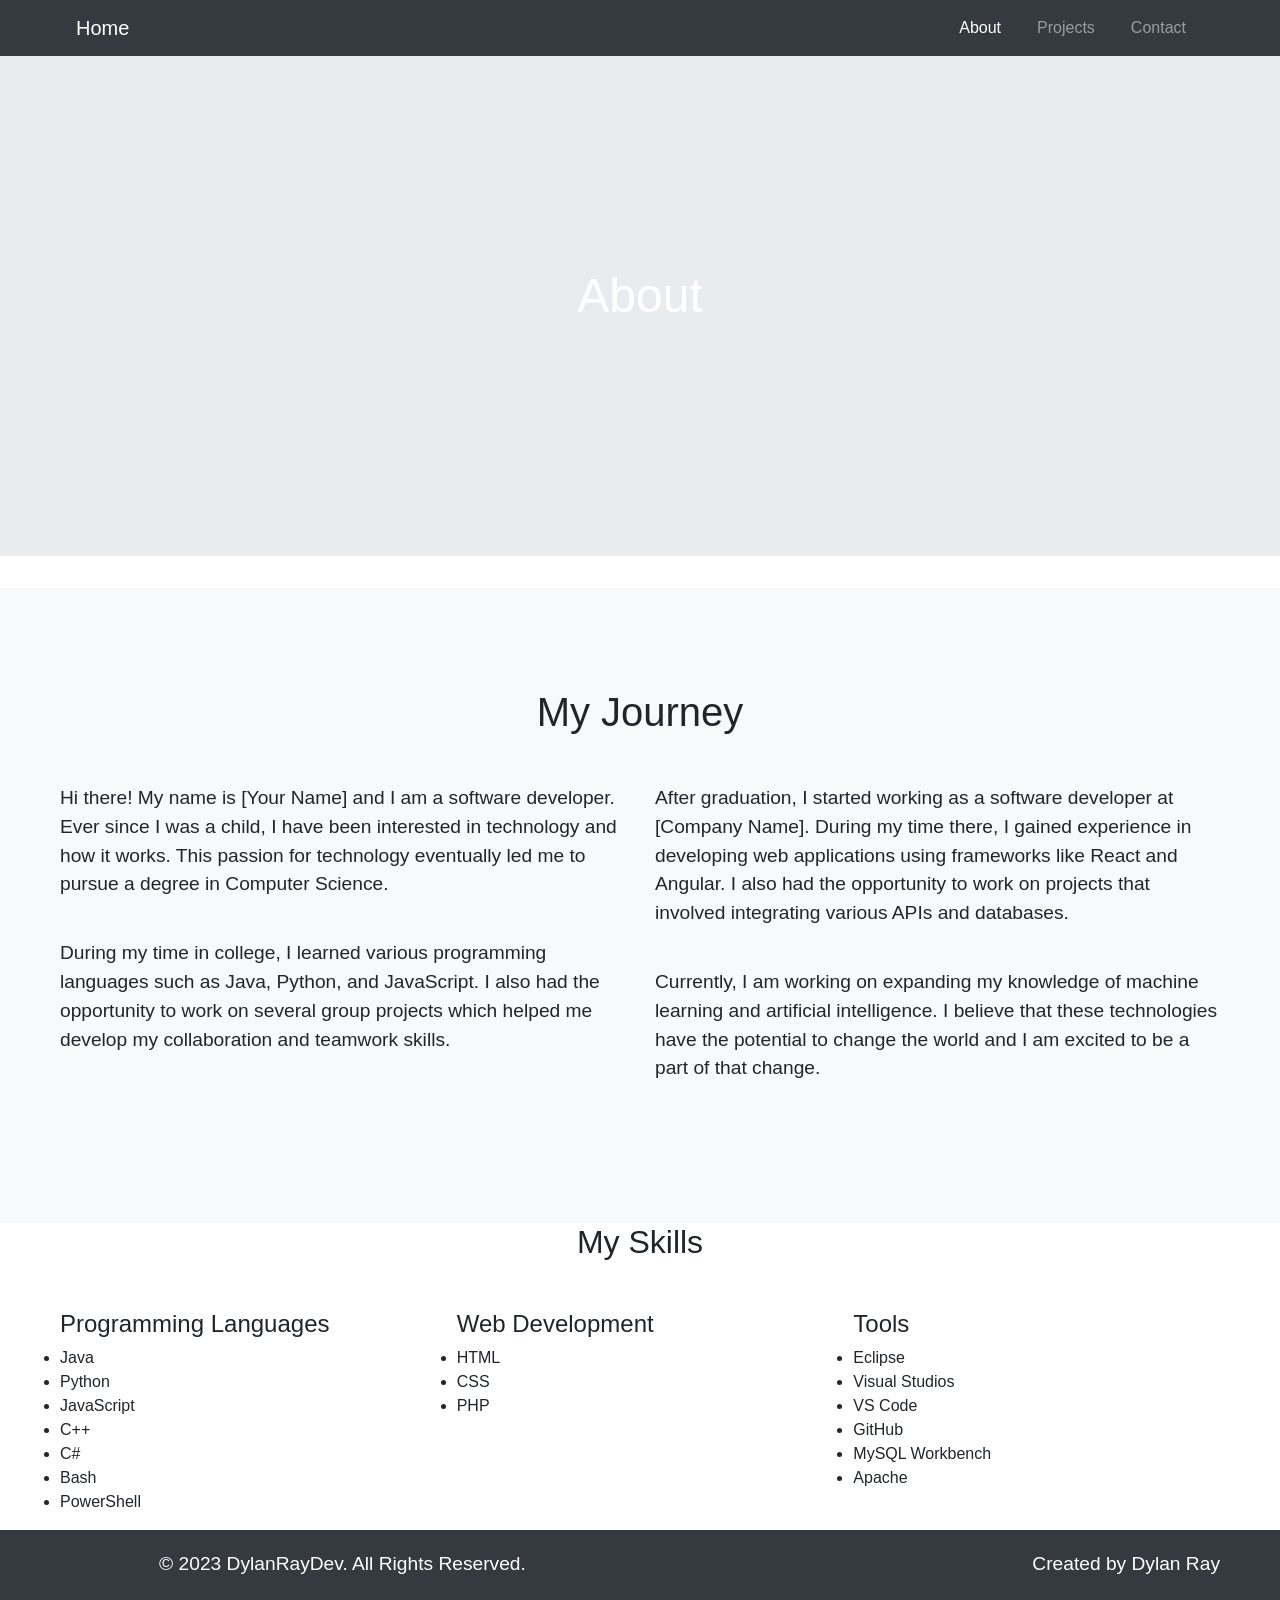
==== about.html @ 08423bec "Add files via upload" ====
<!DOCTYPE html>
<html>
<head>
	<title>Portfolio Website Template</title>
	<!-- Link to Bootstrap CSS -->
	<link rel="stylesheet" href="https://stackpath.bootstrapcdn.com/bootstrap/4.3.1/css/bootstrap.min.css" integrity="sha384-ggOyR0iXCbMQv3Xipma34MD+dH/1fQ784/j6cY/iJTQUOhcWr7x9JvoRxT2MZw1T" crossorigin="anonymous">
	<!-- Link to custom CSS -->
	<link rel="stylesheet" href="style.css">
	<link rel="stylesheet" href="https://use.fontawesome.com/releases/v5.15.3/css/all.css">
</head>
<body>
	<header class="bg-dark text-white">
		<div class="container">
			<nav class="navbar navbar-expand-lg navbar-dark">
				<a class="navbar-brand" href="index.html">Home</a>
                <button class="navbar-toggler" type="button" data-toggle="collapse" data-target="#navbarNav" aria-controls="navbarNav" aria-expanded="false" aria-label="Toggle navigation">
    				<span class="navbar-toggler-icon"></span>
  				</button>
				<div class="collapse navbar-collapse justify-content-end" id="navbarNav">
					<ul class="navbar-nav">
						<li class="nav-item active">
							<a class="nav-link" href="about.html">About</a>
						</li>
						<li class="nav-item">
							<a class="nav-link" href="index.html#projects">Projects</a>
						</li>
						<li class="nav-item">
							<a class="nav-link" href="index.html#contact">Contact</a>
						</li>
					</ul>
				</div>
			</nav>
		</div>
	</header>

	<section id="banner" class="jumbotron jumbotron-fluid">
		<div class="container">
			<h1 class="display-4">About</h1>
		</div>
	</section>
    <section id="about" class="bg-light">
		<div class="container">
			<h2 class="text-center mb-5">My Journey</h2>
			<div class="row">
				<div class="col-md-6">
					<p>Hi there! My name is [Your Name] and I am a software developer. Ever since I was a child, I have been interested in technology and how it works. This passion for technology eventually led me to pursue a degree in Computer Science.</p>
					<p>During my time in college, I learned various programming languages such as Java, Python, and JavaScript. I also had the opportunity to work on several group projects which helped me develop my collaboration and teamwork skills.</p>
				</div>
				<div class="col-md-6">
					<p>After graduation, I started working as a software developer at [Company Name]. During my time there, I gained experience in developing web applications using frameworks like React and Angular. I also had the opportunity to work on projects that involved integrating various APIs and databases.</p>
					<p>Currently, I am working on expanding my knowledge of machine learning and artificial intelligence. I believe that these technologies have the potential to change the world and I am excited to be a part of that change.</p>
				</div>
			</div>
		</div>
	</section>
    <section id="skills">
        <div class="container">
            <h2 class="text-center mb-5">My Skills</h2>
            <div class="row">
                <div class="col-md-4">
                    <h4>Programming Languages</h4>
                    <ul>
                        <li>Java</li>
                        <li>Python</li>
                        <li>JavaScript</li>
                        <li>C++</li>
                        <li>C#</li>
                        <li>Bash</li>
                        <li>PowerShell</li>
                    </ul>
                </div>
                <div class="col-md-4">
                    <h4>Web Development</h4>
                    <ul>
                        <li>HTML</li>
                        <li>CSS</li>
                        <li>PHP</li>
                    </ul>
                </div>
                <div class="col-md-4">
                    <h4>Tools</h4>
                    <ul>
                        <li>Eclipse</li>
                        <li>Visual Studios</li>
                        <li>VS Code</li>
                        <li>GitHub</li>
                        <li>MySQL Workbench</li>
                        <li>Apache</li>
                    </ul>
                </div>
            </div>
        </div>
    </section>
    <footer class="bg-dark text-white">
		<div class="container">
			<div class="row">
				<div class="col-md-6">
					<p>&copy; 2023 DylanRayDev. All Rights Reserved.</p>
				</div>
				<div class="col-md-6">
					<p class="float-right">Created by Dylan Ray</p>
				</div>
			</div>
		</div>
	</footer>
</body>
</html>
---- style.css ----
/* Reset styles */
* {
	margin: 0;
	padding: 0;
	box-sizing: border-box;
}

/* Global styles */
body {
	font-family: Arial, sans-serif;
}

.container {
	max-width: 1200px;
	margin: 0 auto;
	padding: 0 20px;
}

/* Header styles */
header {
	background-color: #333;
	color: #fff;
}

nav {
	display: flex;
	justify-content: space-between;
	align-items: center;
	padding: 20px;
}

nav ul {
	display: flex;
	list-style: none;
}

nav li {
	margin: 0 10px;
}

nav a {
	color: #fff;
	text-decoration: none;
}

/* Banner styles */
#banner {
	background-image: url('https://img.freepik.com/free-photo/beautiful-shining-stars-night-sky_181624-622.jpg?w=996&t=st=1683250974~exp=1683251574~hmac=592f02b3861e629ef1b5d54384a7a4e4dfd36d8c9cb2a33499f6e412cc54fbe3');
	background-size: cover;
	background-position: center;
	height: 500px;
	display: flex;
	justify-content: center;
	align-items: center;
	color: #fff;
	text-align: center;
}

#banner h1 {
	font-size: 3rem;
	margin-bottom: 20px;
}

#banner p {
	font-size: 1.5rem;
}

/* About section styles */
#about {
	background-color: #f2f2f2;
	padding: 100px 0;
}

#about h2 {
	font-size: 2.5rem;
	margin-bottom: 40px;
}

#about p {
	font-size: 1.2rem;
	line-height: 1.5;
	margin-bottom: 40px;
}

.btn {
	background-color: #333;
	color: #fff;
	padding: 10px 20px;
	border: none;
	border-radius: 5px;
	text-transform: uppercase;
	font-size: 0.9rem;
	text-decoration: none;
	display: inline-block;
}

/* Projects section styles */
#projects {
	padding: 100px 0;
}

#projects h2 {
	font-size: 2.5rem;
	margin-bottom: 40px;
}

.projects {
	display: flex;
	flex-wrap: wrap;
	justify-content: space-between;
}

.project {
	flex-basis: calc(33.33% - 20px);
	margin-bottom: 40px;
}

.project h3 {
	font-size: 1.5rem;
	margin-bottom: 10px;
}

.project p {
	font-size: 1.2rem;
	line-height: 1.5;
	margin-bottom: 20px;
}

/* Contact section styles */
#contact {
	background-color: #f2f2f2;
	padding: 100px 0;
}

#contact h2 {
	font-size: 2.5rem;
	margin-bottom: 40px;
}

label {
	display: block;
	font-size: 1.2rem;
	margin-bottom: 10px;
}

input[type="text"],
input[type="email"],
textarea {
	display: block;
	width: 100%;
	padding: 10px;
	margin-bottom: 20px;
	border: none;
	border-radius: 5px;
	font-size: 1.2rem;
}

button[type="submit"] {
	background-color: #333;
	color: #fff;
	padding: 10px 20px;
	border: none;
	border-radius: 5px;
	text-transform: uppercase;
	font-size: 0.9rem;
	cursor: pointer;
}

/* Footer styles */
footer {
	background-color: #333;
	color: #fff;
	padding: 20px;
	text-align: center;
}

footer p {
	font-size: 1.2rem;
}
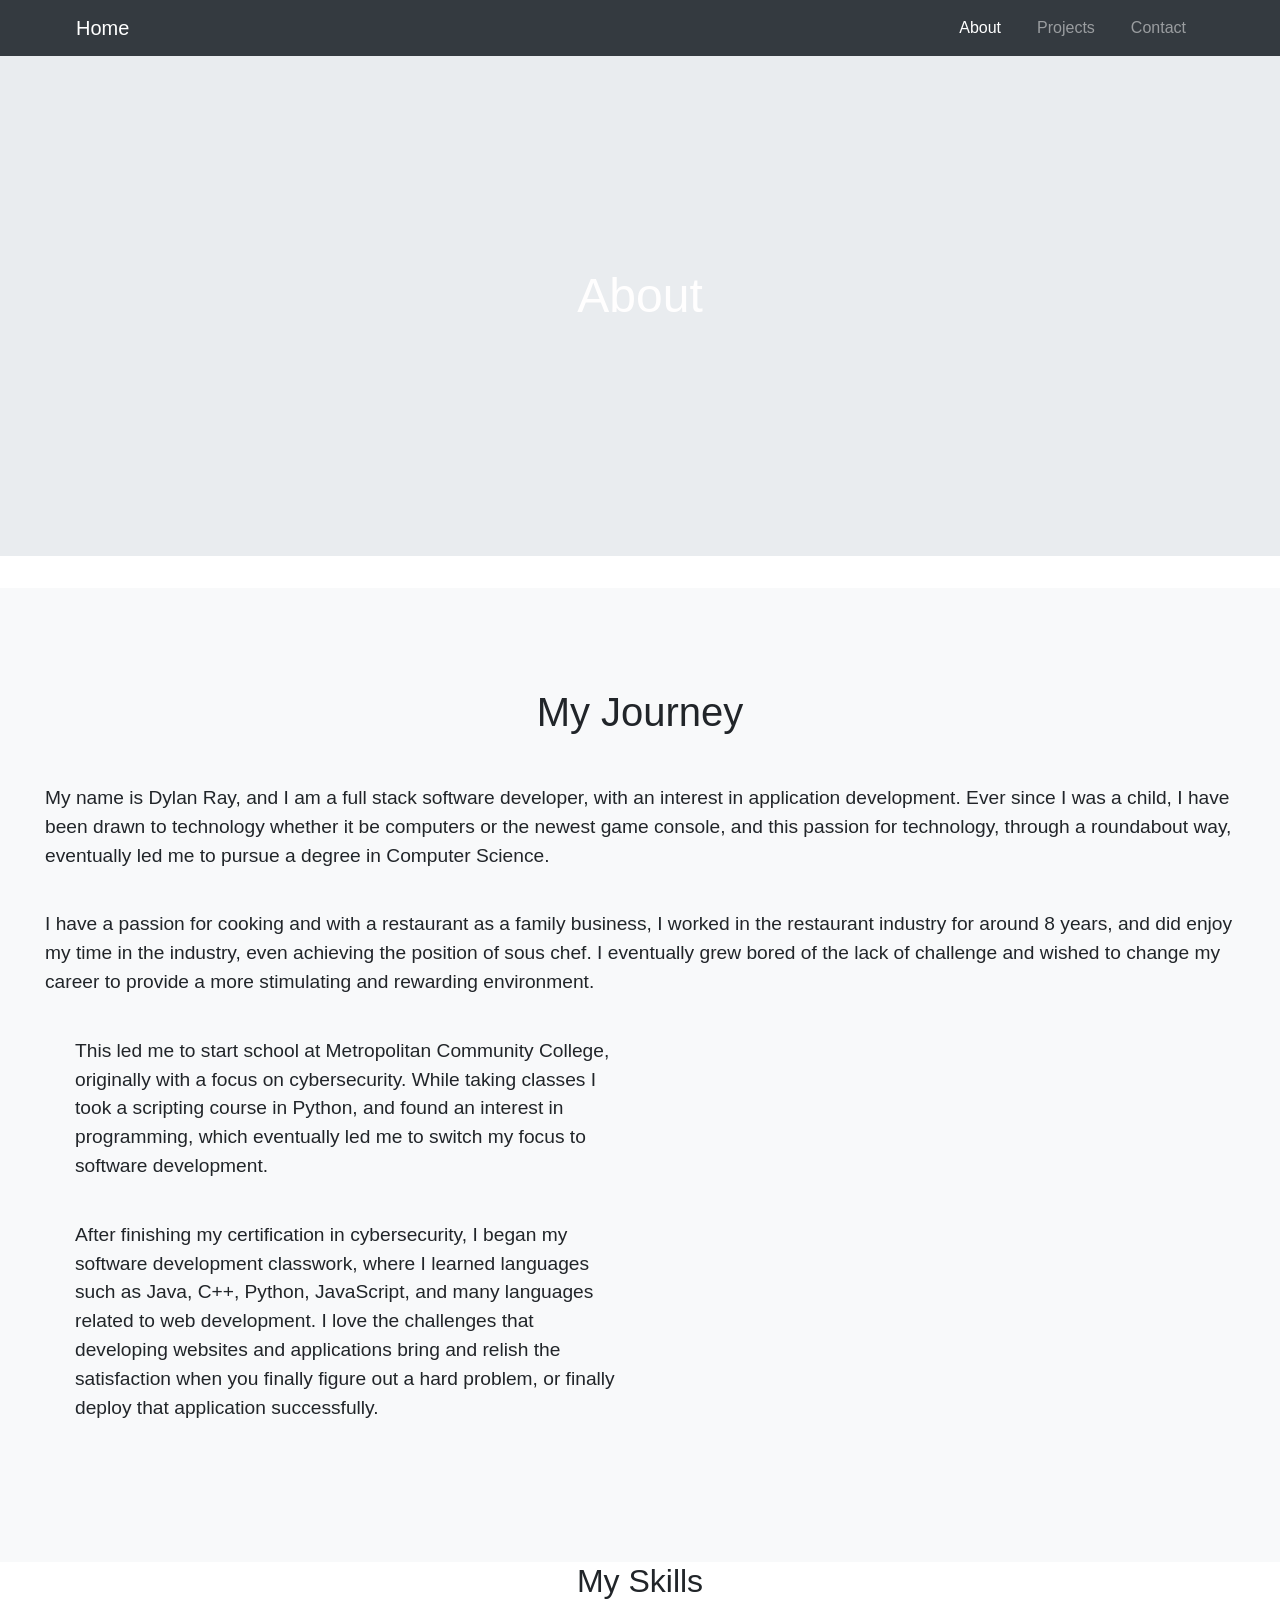
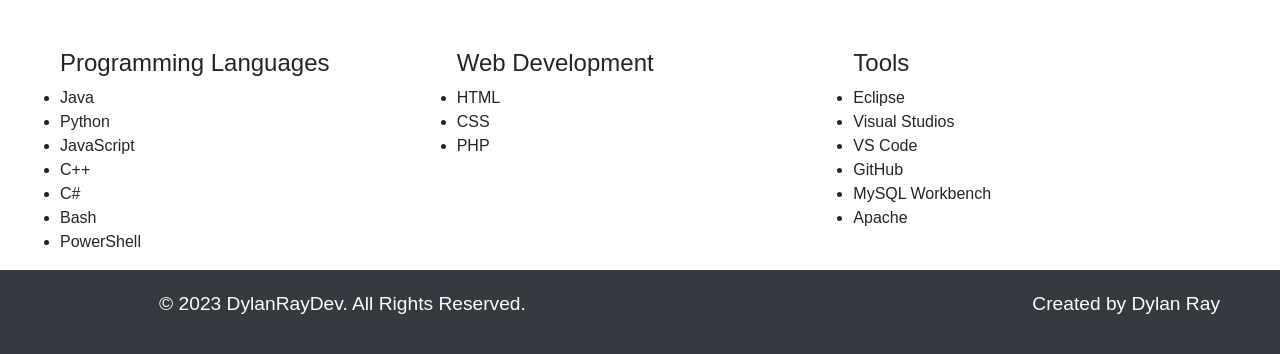
==== commit 9a3e710b: "Update about.html" ====
--- a/about.html
+++ b/about.html
@@ -1,7 +1,7 @@
 <!DOCTYPE html>
 <html>
 <head>
-	<title>Portfolio Website Template</title>
+	<title>Dylan Ray Dev</title>
 	<!-- Link to Bootstrap CSS -->
 	<link rel="stylesheet" href="https://stackpath.bootstrapcdn.com/bootstrap/4.3.1/css/bootstrap.min.css" integrity="sha384-ggOyR0iXCbMQv3Xipma34MD+dH/1fQ784/j6cY/iJTQUOhcWr7x9JvoRxT2MZw1T" crossorigin="anonymous">
 	<!-- Link to custom CSS -->
@@ -33,6 +33,8 @@
 		</div>
 	</header>
 
+
+
 	<section id="banner" class="jumbotron jumbotron-fluid">
 		<div class="container">
 			<h1 class="display-4">About</h1>
@@ -42,13 +44,12 @@
 		<div class="container">
 			<h2 class="text-center mb-5">My Journey</h2>
 			<div class="row">
-				<div class="col-md-6">
-					<p>Hi there! My name is [Your Name] and I am a software developer. Ever since I was a child, I have been interested in technology and how it works. This passion for technology eventually led me to pursue a degree in Computer Science.</p>
-					<p>During my time in college, I learned various programming languages such as Java, Python, and JavaScript. I also had the opportunity to work on several group projects which helped me develop my collaboration and teamwork skills.</p>
+				<p>My name is Dylan Ray, and I am a full stack software developer, with an interest in application development. Ever since I was a child, I have been drawn to technology whether it be computers or the newest game console, and this passion for technology, through a roundabout way, eventually led me to pursue a degree in Computer Science. </p>
+				<p>I have a passion for cooking and with a restaurant as a family business, I worked in the restaurant industry for around 8 years, and did enjoy my time in the industry, even achieving the position of sous chef. I eventually grew bored of the lack of challenge and wished to change my career to provide a more stimulating and rewarding environment. </p>
 				</div>
 				<div class="col-md-6">
-					<p>After graduation, I started working as a software developer at [Company Name]. During my time there, I gained experience in developing web applications using frameworks like React and Angular. I also had the opportunity to work on projects that involved integrating various APIs and databases.</p>
-					<p>Currently, I am working on expanding my knowledge of machine learning and artificial intelligence. I believe that these technologies have the potential to change the world and I am excited to be a part of that change.</p>
+				<p>This led me to start school at Metropolitan Community College, originally with a focus on cybersecurity. While taking classes I took a scripting course in Python, and found an interest in programming, which eventually led me to switch my focus to software development. </p>
+				<p>After finishing my certification in cybersecurity, I began my software development classwork, where I learned languages such as Java, C++, Python, JavaScript, and many languages related to web development. I love the challenges that developing websites and applications bring and relish the satisfaction when you finally figure out a hard problem, or finally deploy that application successfully. </p>
 				</div>
 			</div>
 		</div>
@@ -105,4 +106,4 @@
 	</footer>
 </body>
 </html>
-    +    
--- a/style.css
+++ b/style.css
@@ -45,14 +45,14 @@
 
 /* Banner styles */
 #banner {
-	background-image: url('https://img.freepik.com/free-photo/beautiful-shining-stars-night-sky_181624-622.jpg?w=996&t=st=1683250974~exp=1683251574~hmac=592f02b3861e629ef1b5d54384a7a4e4dfd36d8c9cb2a33499f6e412cc54fbe3');
+	background-image: url('https://media0.giphy.com/media/xT9IgzoKnwFNmISR8I/giphy.gif?cid=ecf05e473me9kum0pr6c3m4qcq0xt4oqshi4kldy3zq8qwq9&ep=v1_gifs_related&rid=giphy.gif&ct=g');
 	background-size: cover;
 	background-position: center;
 	height: 500px;
 	display: flex;
 	justify-content: center;
 	align-items: center;
-	color: #fff;
+	color: #fffefe;
 	text-align: center;
 }
 
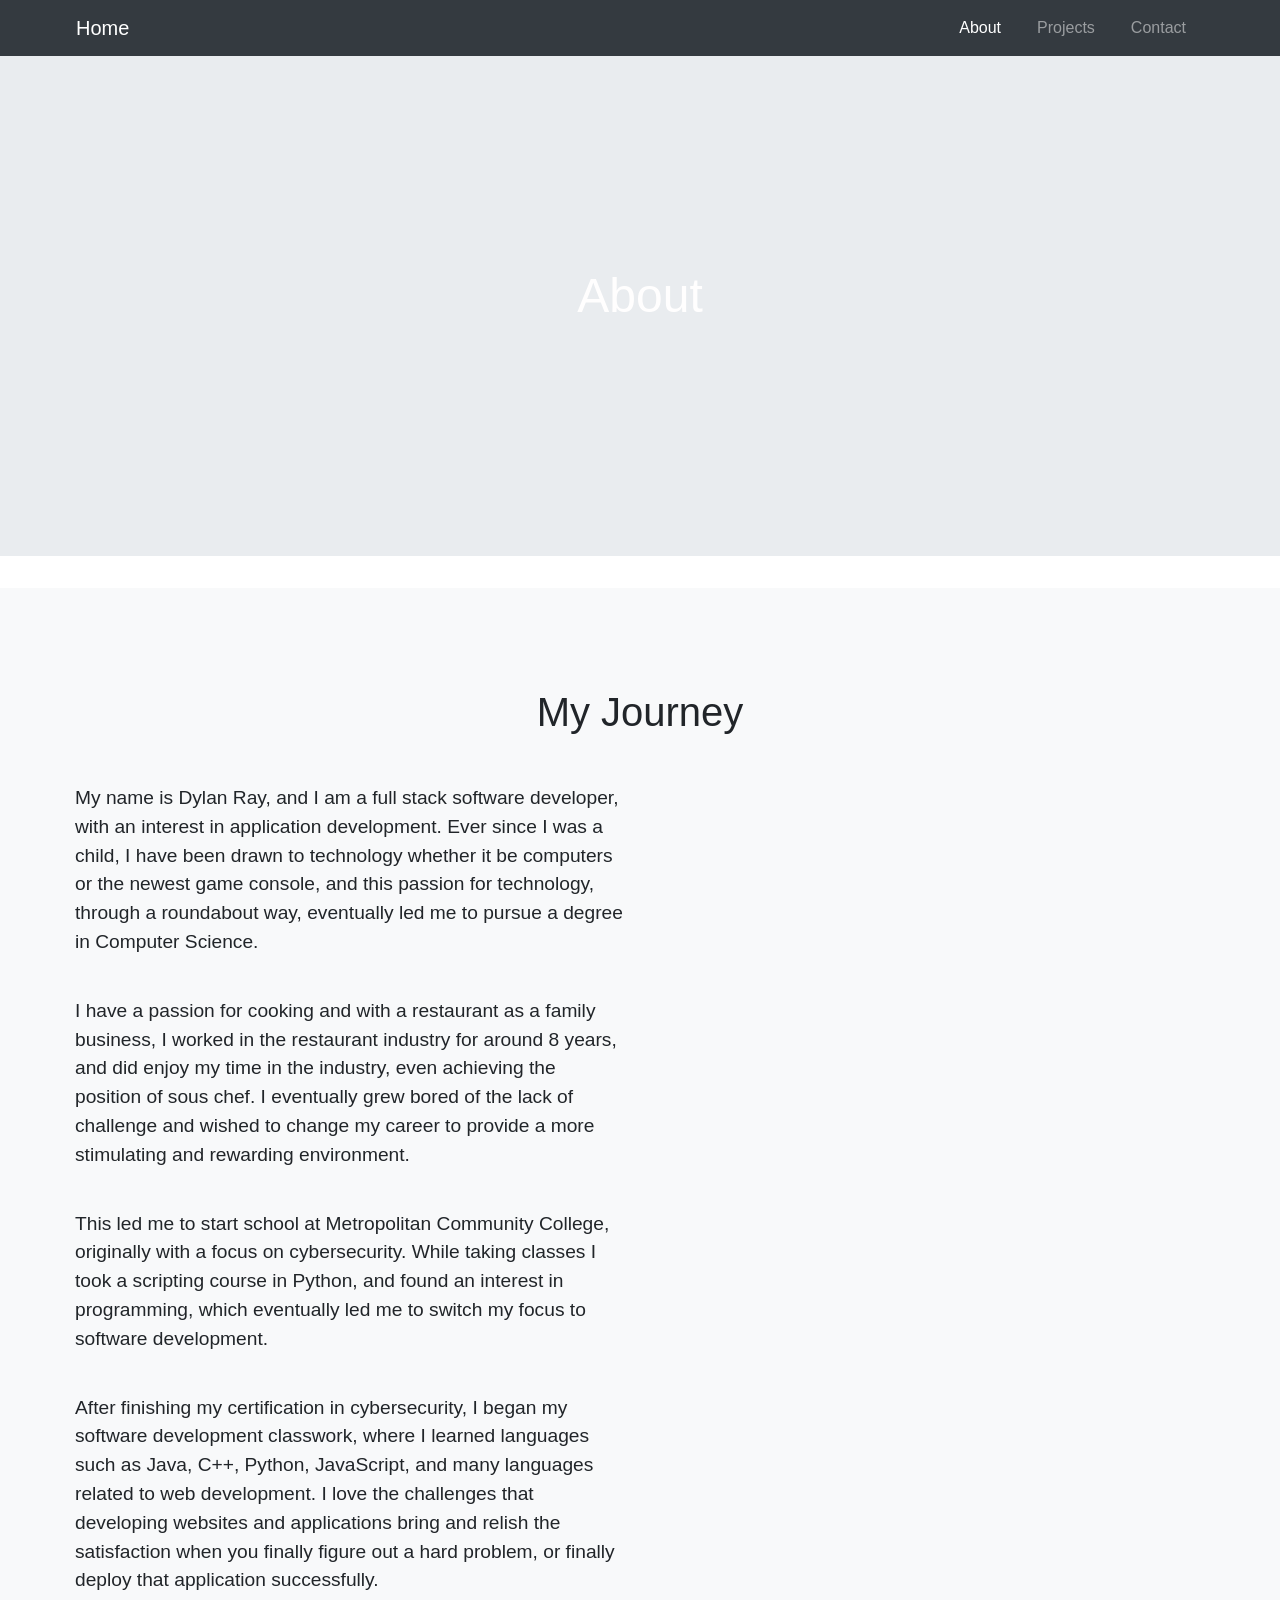
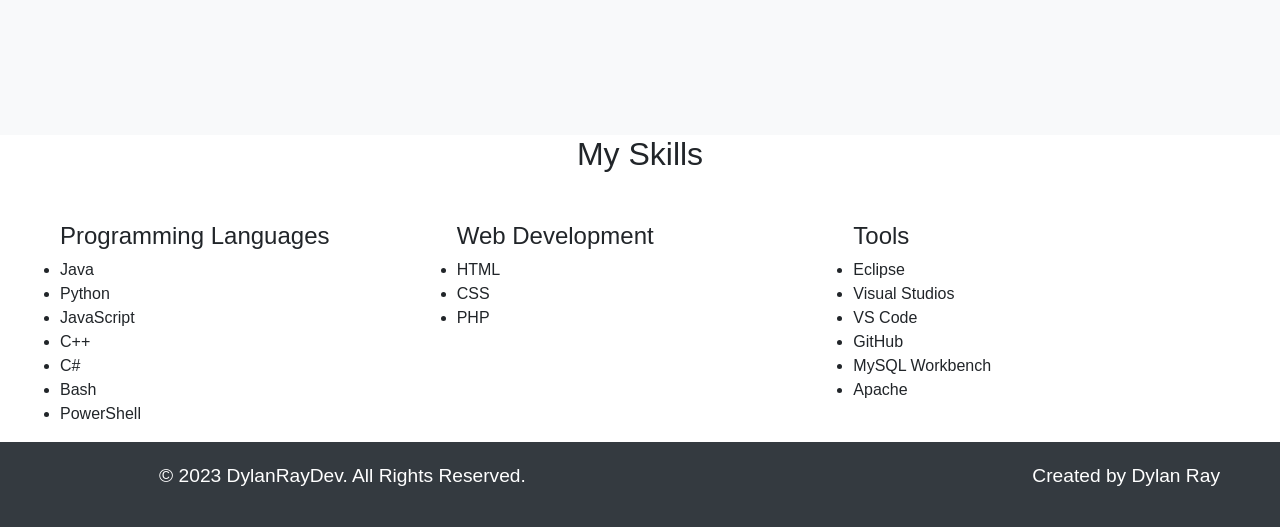
==== commit ff0124db: "Update about.html" ====
--- a/about.html
+++ b/about.html
@@ -43,7 +43,7 @@
     <section id="about" class="bg-light">
 		<div class="container">
 			<h2 class="text-center mb-5">My Journey</h2>
-			<div class="row">
+			<div class="col-md-6">
 				<p>My name is Dylan Ray, and I am a full stack software developer, with an interest in application development. Ever since I was a child, I have been drawn to technology whether it be computers or the newest game console, and this passion for technology, through a roundabout way, eventually led me to pursue a degree in Computer Science. </p>
 				<p>I have a passion for cooking and with a restaurant as a family business, I worked in the restaurant industry for around 8 years, and did enjoy my time in the industry, even achieving the position of sous chef. I eventually grew bored of the lack of challenge and wished to change my career to provide a more stimulating and rewarding environment. </p>
 				</div>
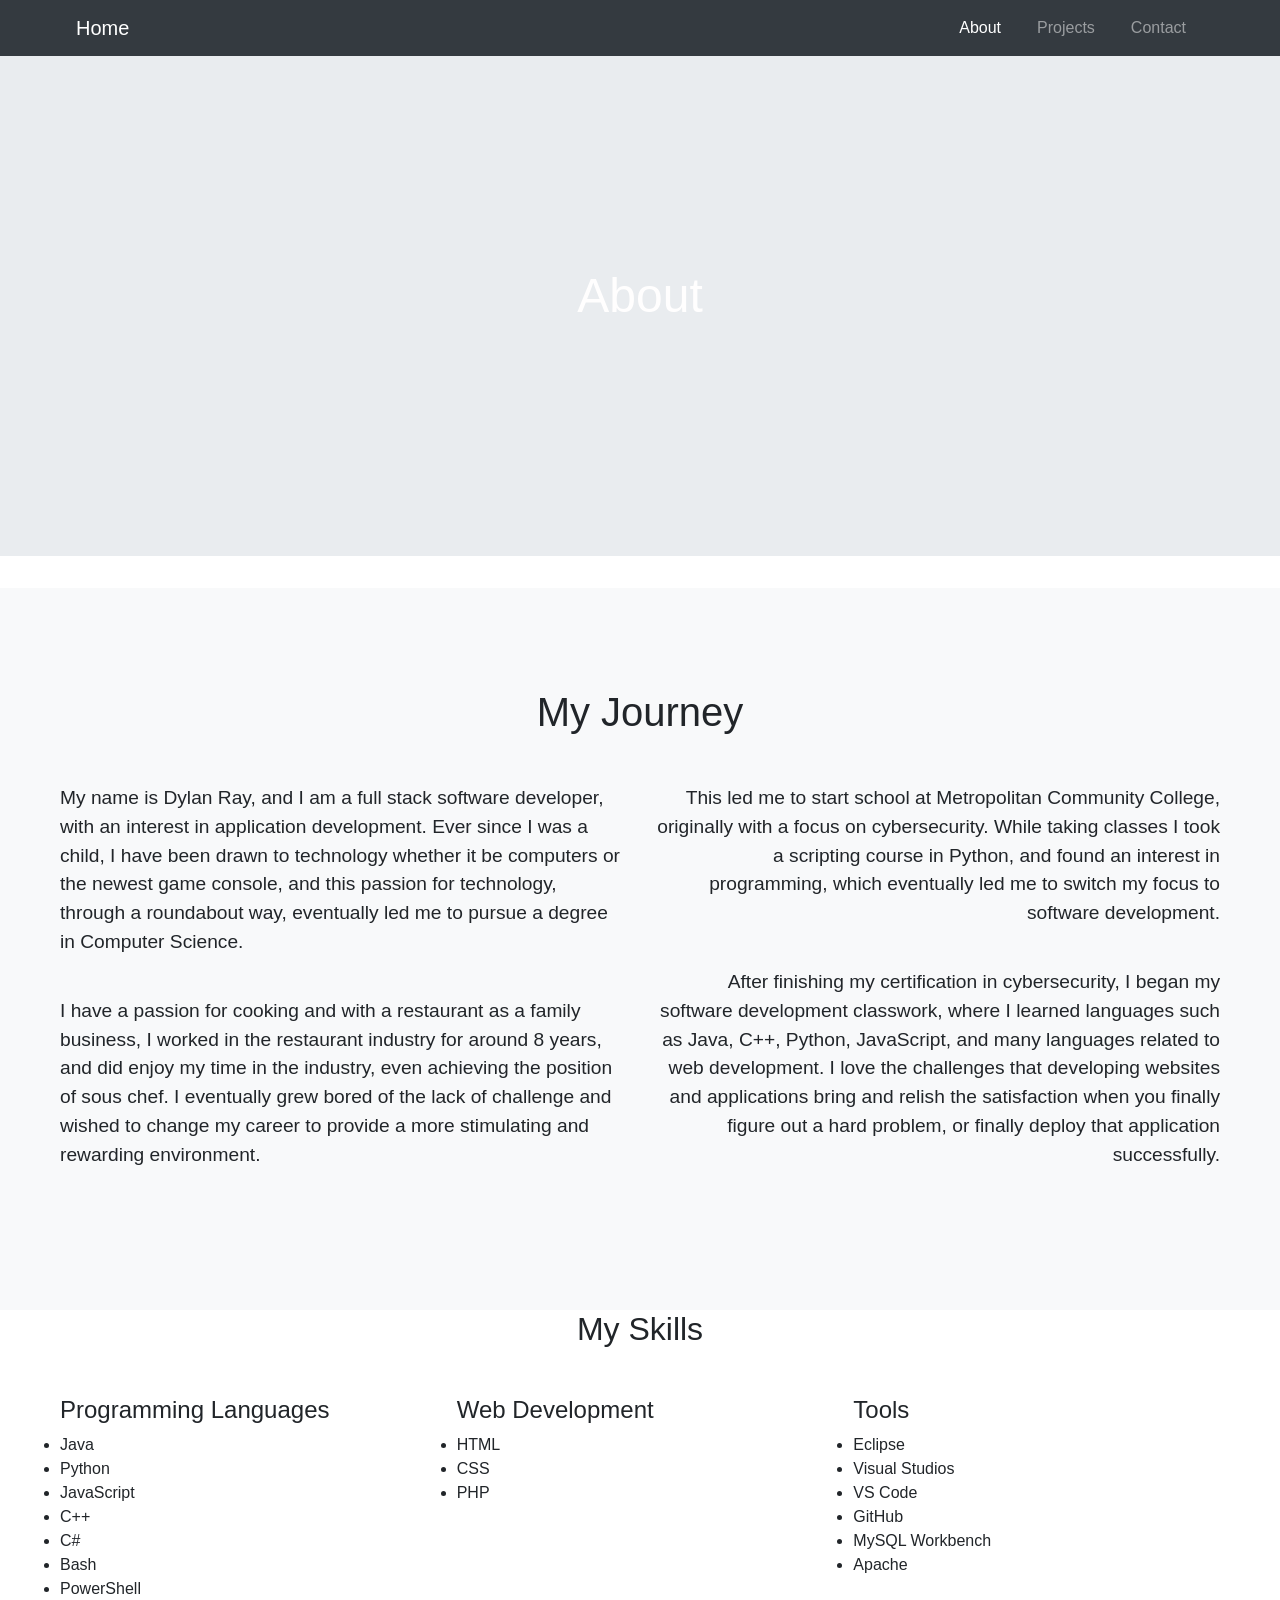
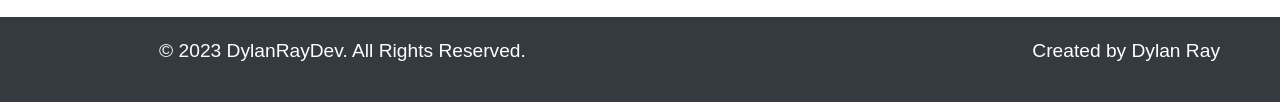
==== commit be7b10f4: "Update about.html" ====
--- a/about.html
+++ b/about.html
@@ -43,14 +43,15 @@
     <section id="about" class="bg-light">
 		<div class="container">
 			<h2 class="text-center mb-5">My Journey</h2>
-			<div class="col-md-6">
-				<p>My name is Dylan Ray, and I am a full stack software developer, with an interest in application development. Ever since I was a child, I have been drawn to technology whether it be computers or the newest game console, and this passion for technology, through a roundabout way, eventually led me to pursue a degree in Computer Science. </p>
-				<p>I have a passion for cooking and with a restaurant as a family business, I worked in the restaurant industry for around 8 years, and did enjoy my time in the industry, even achieving the position of sous chef. I eventually grew bored of the lack of challenge and wished to change my career to provide a more stimulating and rewarding environment. </p>
-				</div>
-				<div class="col-md-6">
-				<p>This led me to start school at Metropolitan Community College, originally with a focus on cybersecurity. While taking classes I took a scripting course in Python, and found an interest in programming, which eventually led me to switch my focus to software development. </p>
-				<p>After finishing my certification in cybersecurity, I began my software development classwork, where I learned languages such as Java, C++, Python, JavaScript, and many languages related to web development. I love the challenges that developing websites and applications bring and relish the satisfaction when you finally figure out a hard problem, or finally deploy that application successfully. </p>
-				</div>
+			<div class="row">
+  				<div class="col-md-6">
+   					<p>My name is Dylan Ray, and I am a full stack software developer, with an interest in application development. Ever since I was a child, I have been drawn to technology whether it be computers or the newest game console, and this passion for technology, through a roundabout way, eventually led me to pursue a degree in Computer Science.</p>
+    					<p>I have a passion for cooking and with a restaurant as a family business, I worked in the restaurant industry for around 8 years, and did enjoy my time in the industry, even achieving the position of sous chef. I eventually grew bored of the lack of challenge and wished to change my career to provide a more stimulating and rewarding environment.</p>
+  				</div>
+  				<div class="col-md-6">
+    					<p class="text-right">This led me to start school at Metropolitan Community College, originally with a focus on cybersecurity. While taking classes I took a scripting course in Python, and found an interest in programming, which eventually led me to switch my focus to software development.</p>
+    					<p class="text-right">After finishing my certification in cybersecurity, I began my software development classwork, where I learned languages such as Java, C++, Python, JavaScript, and many languages related to web development. I love the challenges that developing websites and applications bring and relish the satisfaction when you finally figure out a hard problem, or finally deploy that application successfully.</p>
+  				</div>
 			</div>
 		</div>
 	</section>
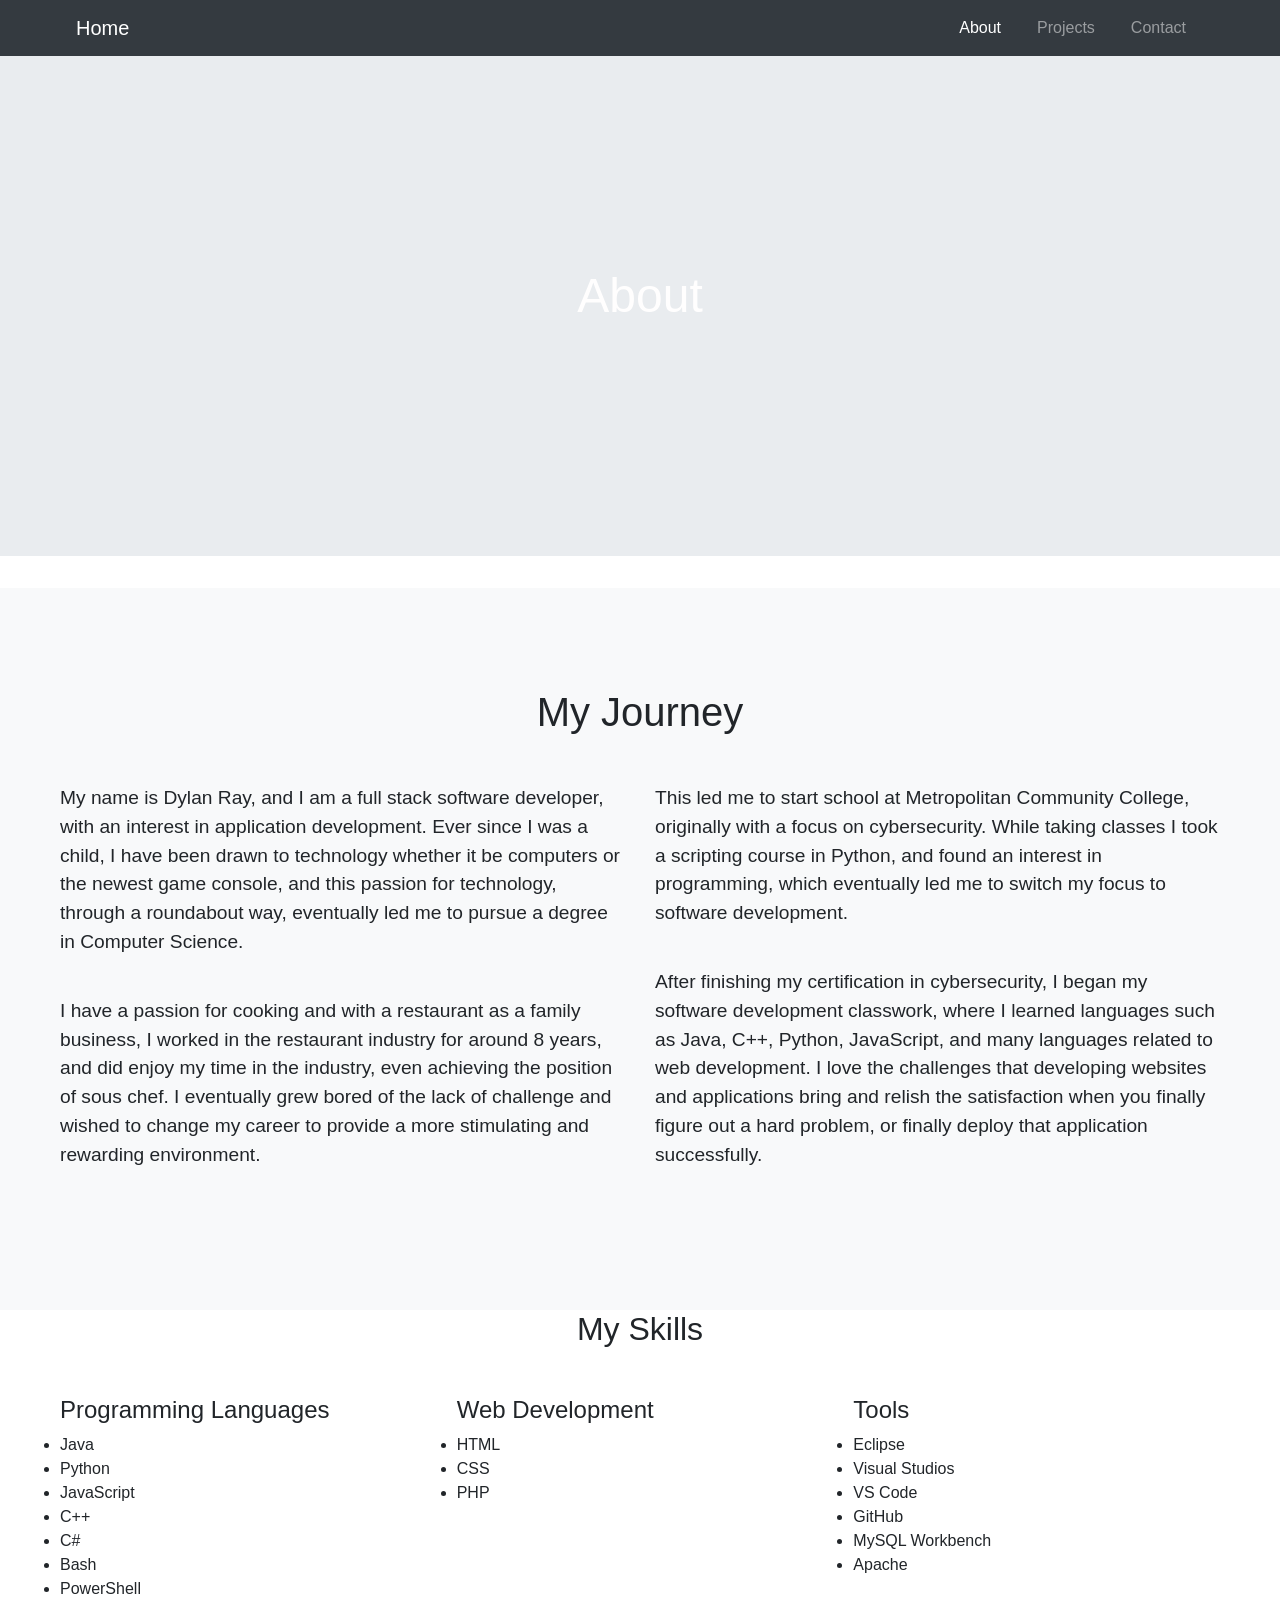
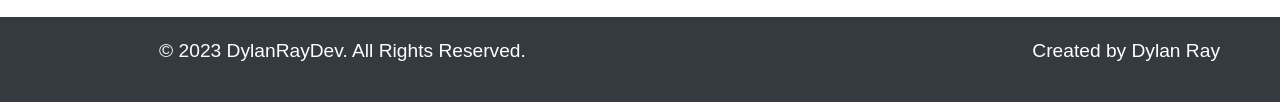
==== commit 622eb261: "Update about.html" ====
--- a/about.html
+++ b/about.html
@@ -49,8 +49,8 @@
     					<p>I have a passion for cooking and with a restaurant as a family business, I worked in the restaurant industry for around 8 years, and did enjoy my time in the industry, even achieving the position of sous chef. I eventually grew bored of the lack of challenge and wished to change my career to provide a more stimulating and rewarding environment.</p>
   				</div>
   				<div class="col-md-6">
-    					<p class="text-right">This led me to start school at Metropolitan Community College, originally with a focus on cybersecurity. While taking classes I took a scripting course in Python, and found an interest in programming, which eventually led me to switch my focus to software development.</p>
-    					<p class="text-right">After finishing my certification in cybersecurity, I began my software development classwork, where I learned languages such as Java, C++, Python, JavaScript, and many languages related to web development. I love the challenges that developing websites and applications bring and relish the satisfaction when you finally figure out a hard problem, or finally deploy that application successfully.</p>
+    					<p>This led me to start school at Metropolitan Community College, originally with a focus on cybersecurity. While taking classes I took a scripting course in Python, and found an interest in programming, which eventually led me to switch my focus to software development.</p>
+    					<p >After finishing my certification in cybersecurity, I began my software development classwork, where I learned languages such as Java, C++, Python, JavaScript, and many languages related to web development. I love the challenges that developing websites and applications bring and relish the satisfaction when you finally figure out a hard problem, or finally deploy that application successfully.</p>
   				</div>
 			</div>
 		</div>
